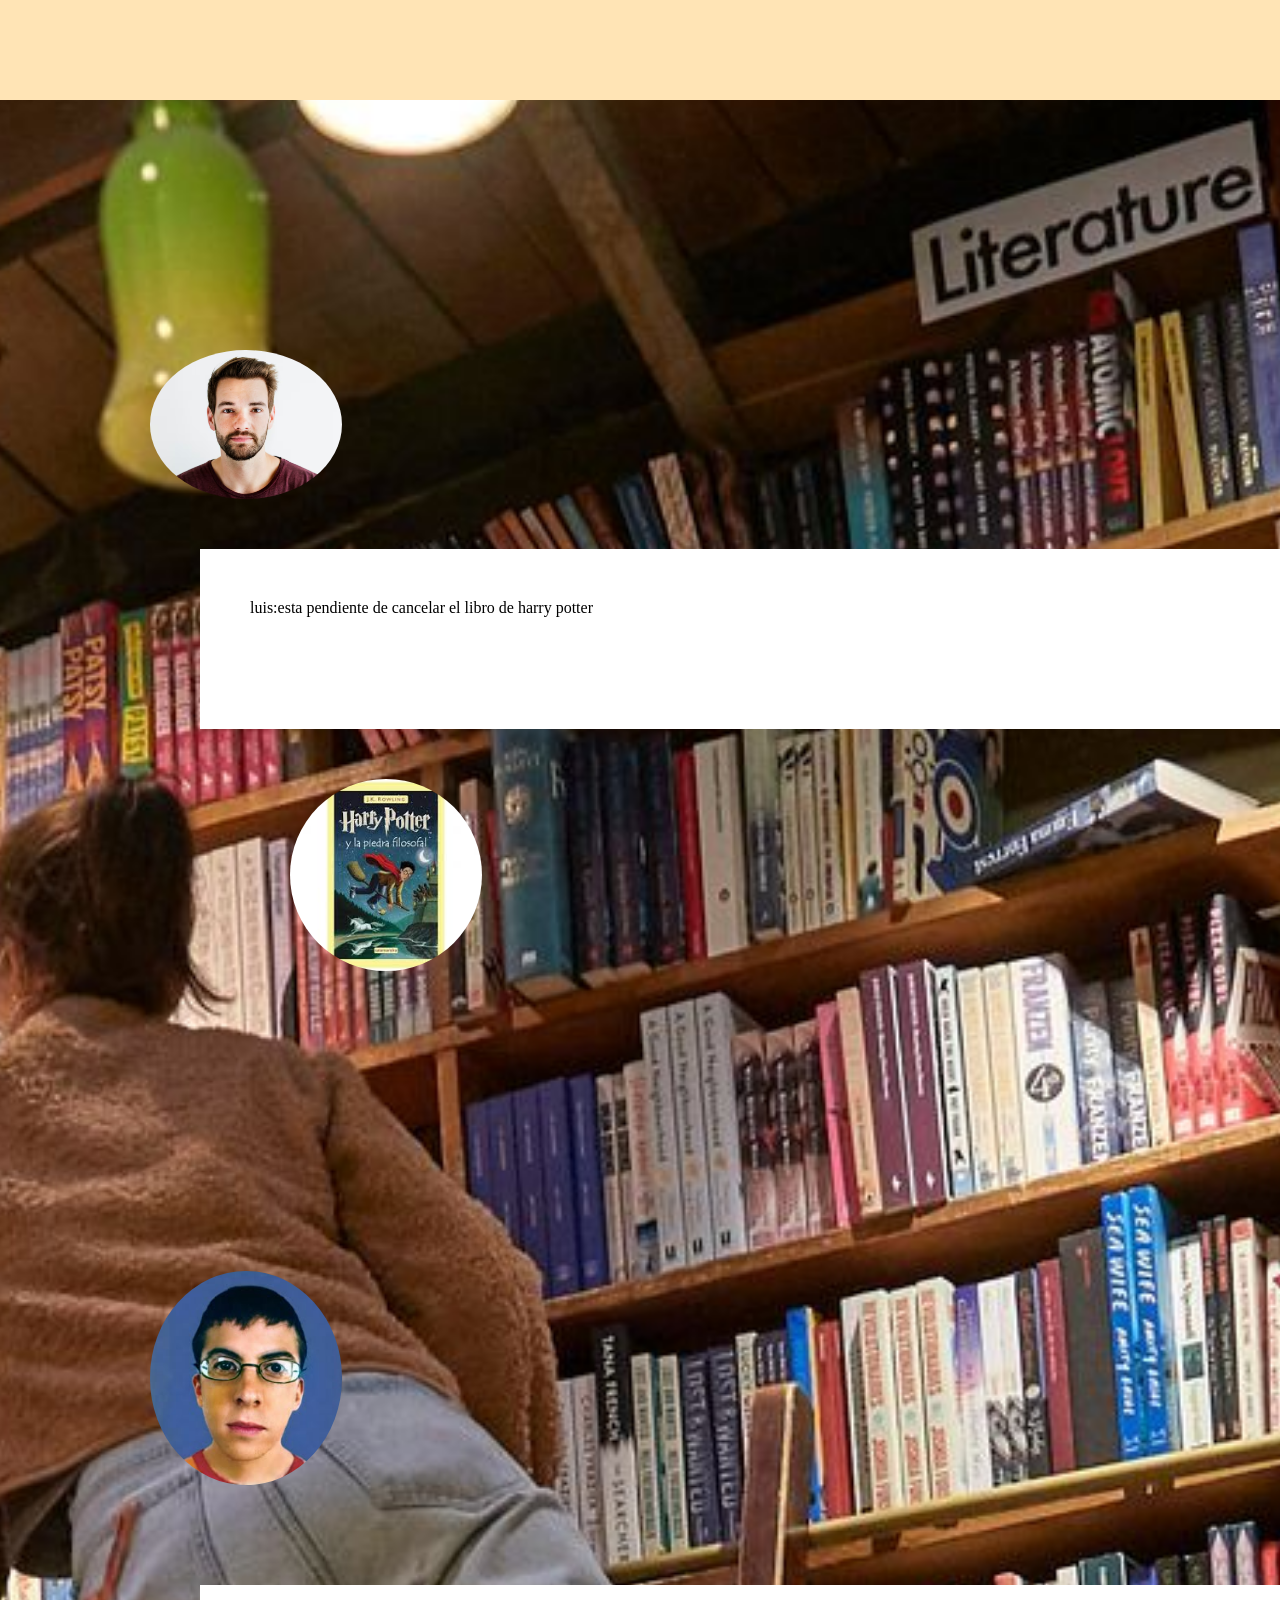
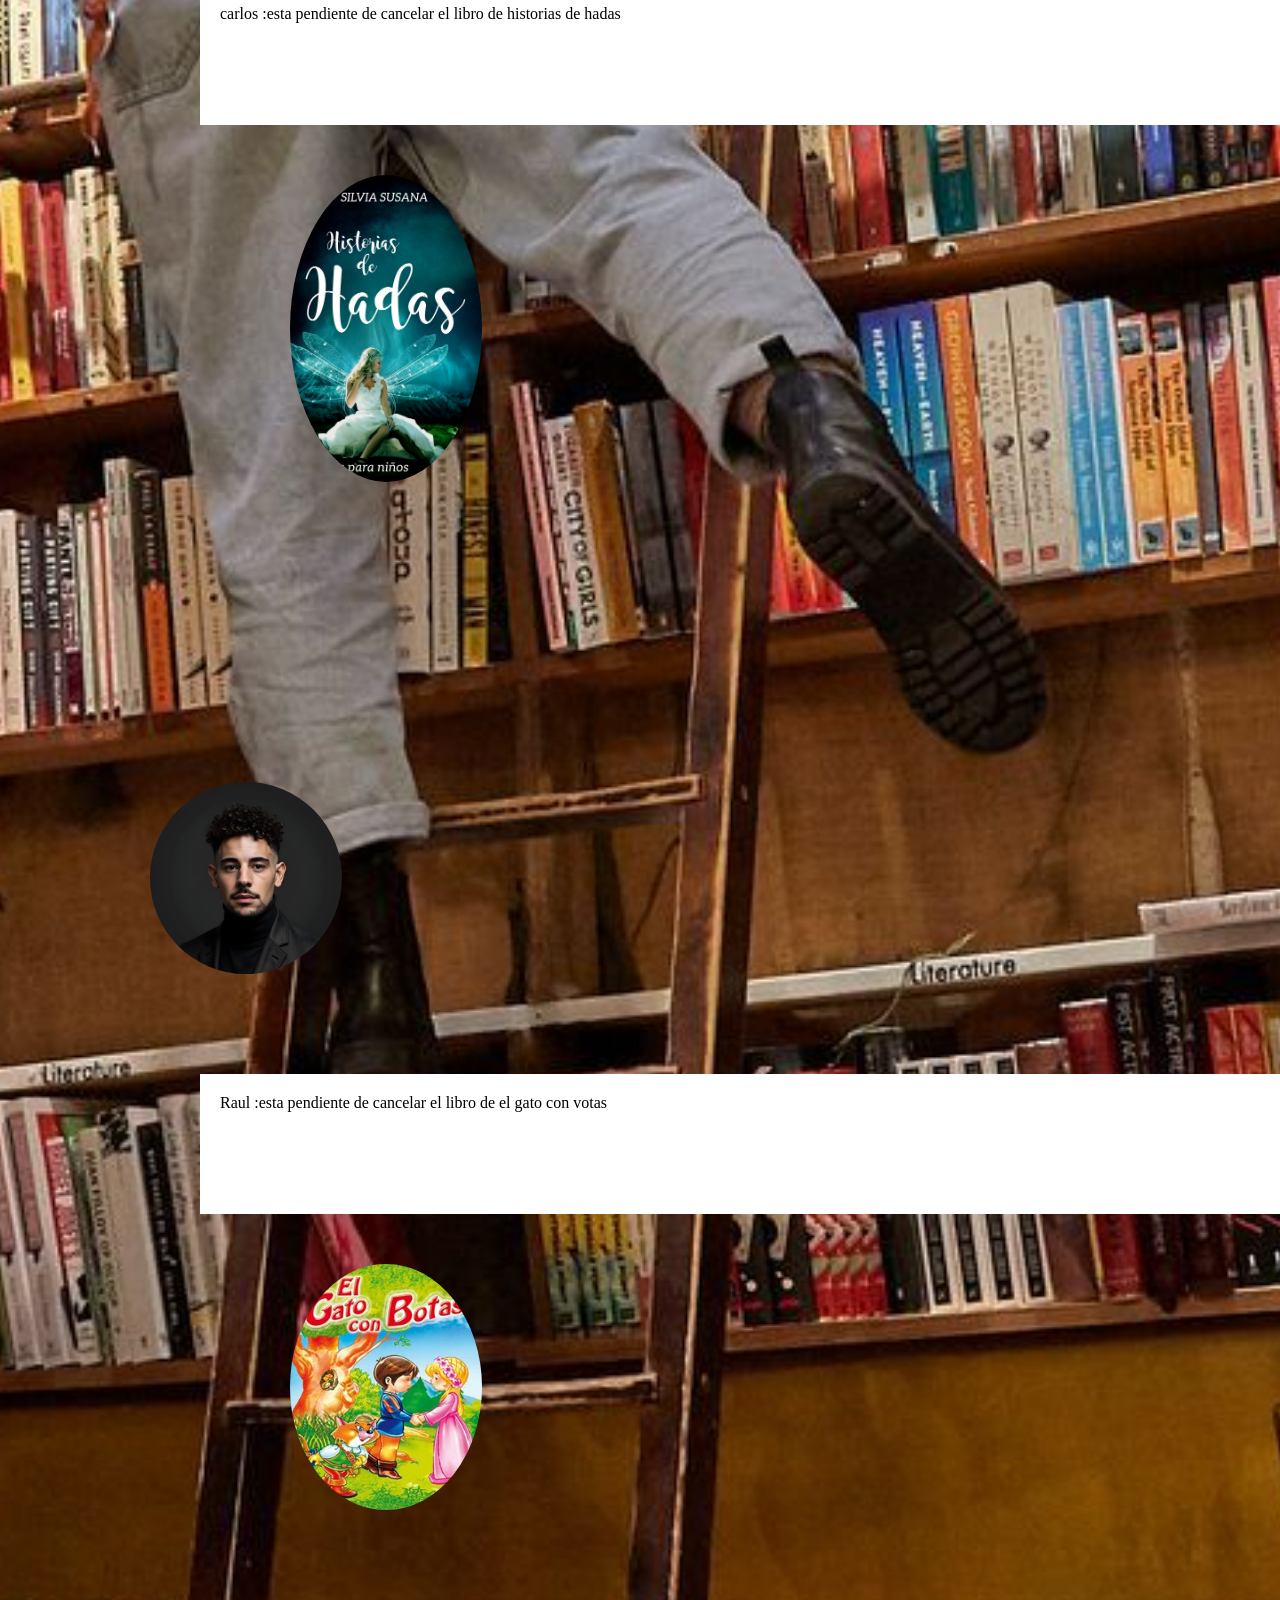
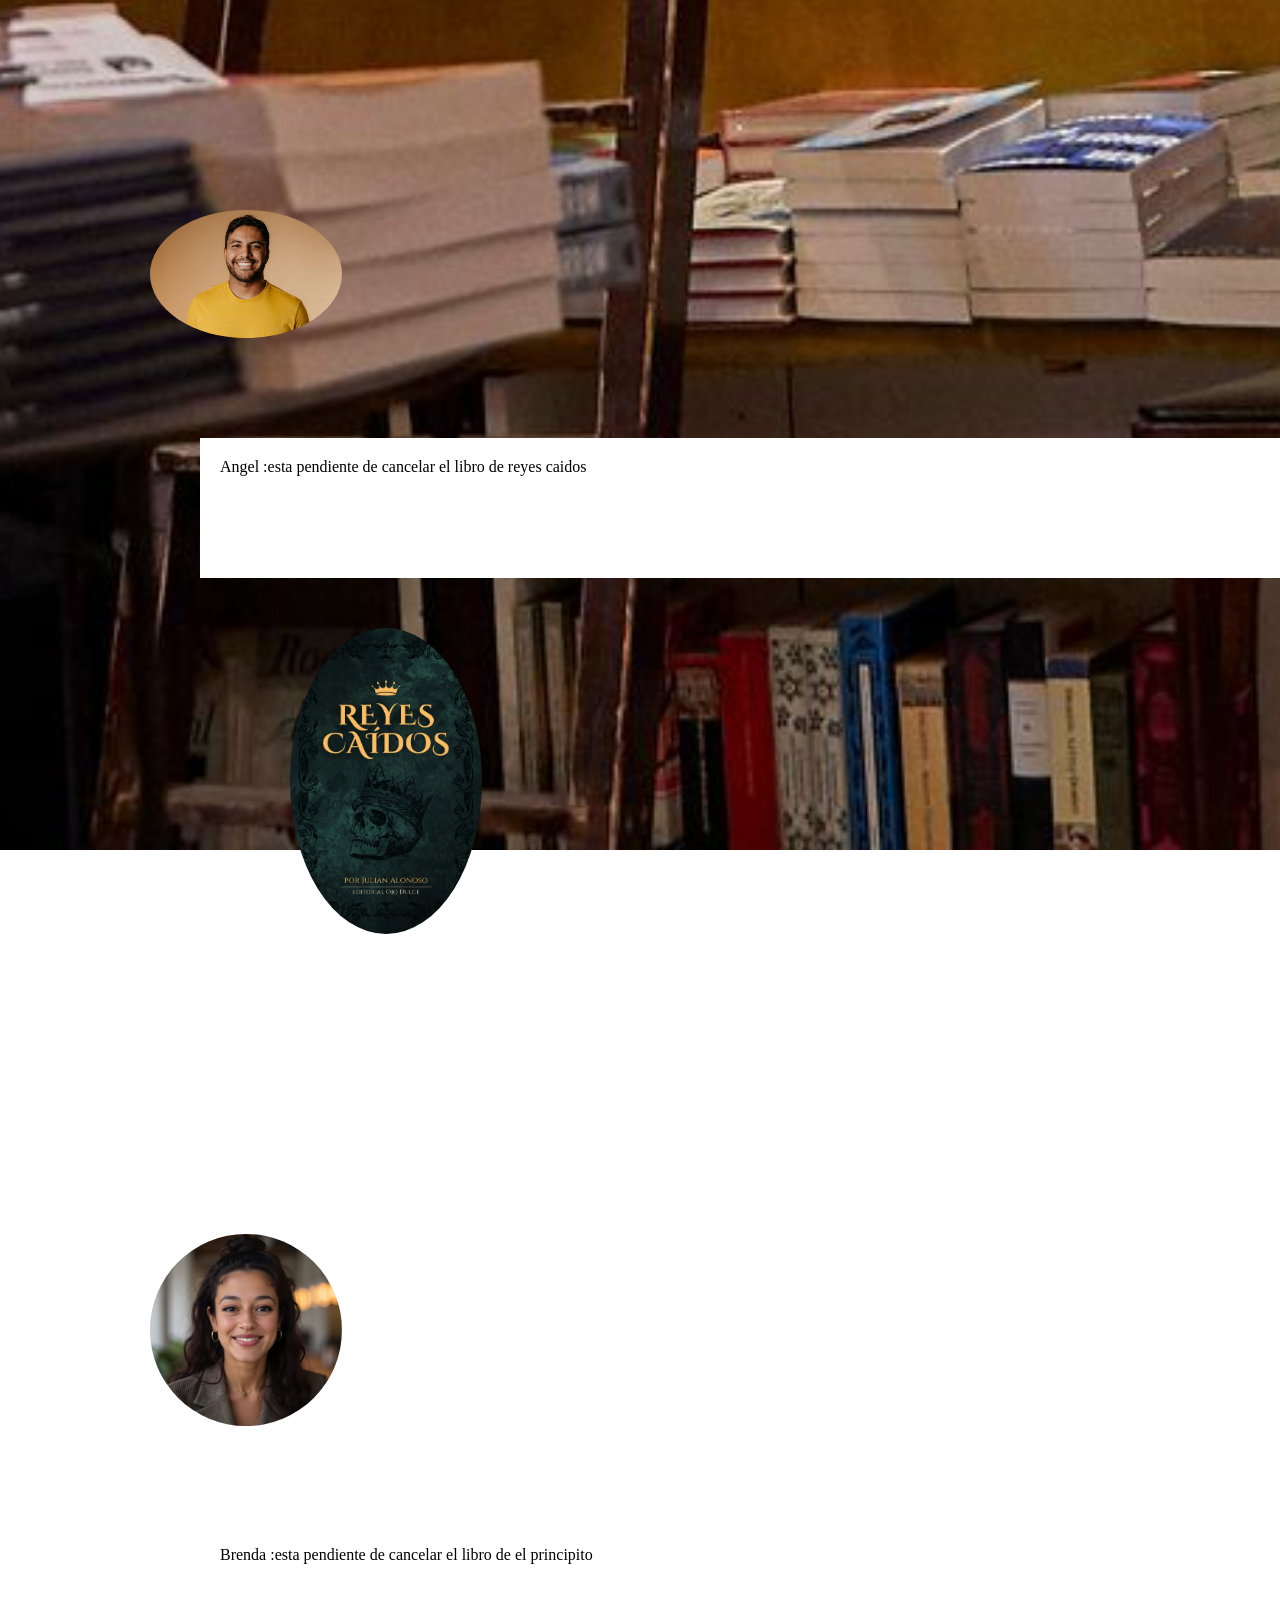
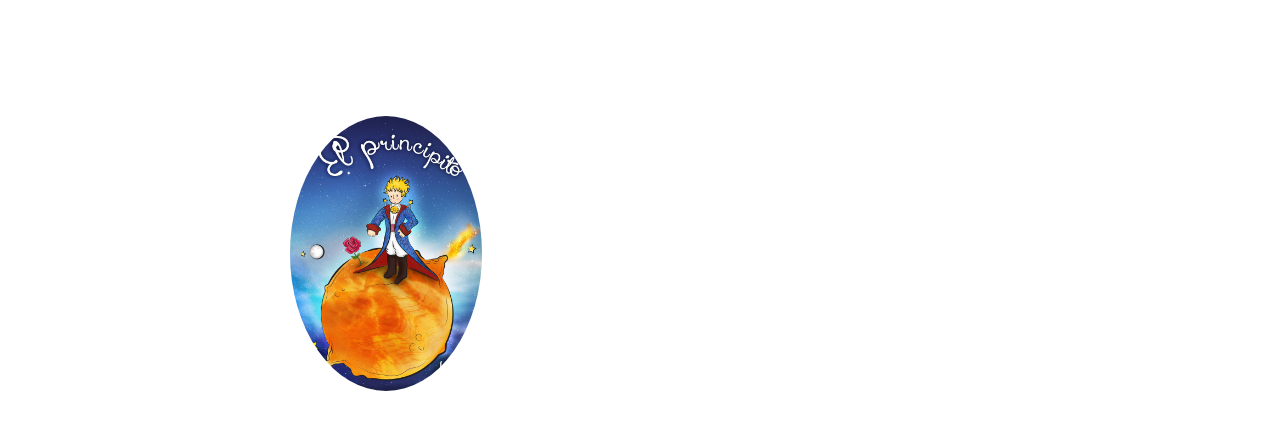
==== parte7.html @ 7886d371 "areglando mis codigos" ====
<!DOCTYPE html>
<html lang="en">
<head>
    <meta charset="UTF-8">
    <meta name="viewport" content="width=device-width, initial-scale=1.0">
    <link rel="stylesheet" href="parte 7.css">
    <title>Document</title>
</head>
<body>

    <nav>
     
    </nav>

    <div class="contenedor-principal">
        <div class="contenedor">
         <img src="css/cesar.avif" alt="">
         <p>
            luis:esta pendiente de cancelar el libro de harry potter</p>
         <img class="img2" src="css/harry.jpg" alt="">
        </div>

        <div class="contenedor">
         <img src="css/125.jpg" alt="">
         <p class="mono">
            carlos :esta pendiente de cancelar el libro de historias de hadas </p>
         <img class="img2" src="css/hadas.jpg" alt="">
        </div>
        
        <div class="contenedor">
        <img src="css/dani.jpg" alt="">
         <p class="mono">
            Raul :esta pendiente de cancelar el libro de el gato con votas </p>
         <img class="img2" src="css/el gato con votas.jpg" alt="">
        </div>

        <div class="contenedor">
         <img src="css/angel.avif" alt="">
         <p class="mono"> Angel :esta pendiente de cancelar el libro de reyes caidos</p>
         <img class="img2" src="css/reyes caidos.webp" alt="">
        </div>

   
        <div class="contenedor">
          <img src="css/brenda.jpg" alt="">
         <p class="mono">
            Brenda :esta pendiente de cancelar el libro de el principito</p>
         <img class="img2" src="css/el principito.jpg" alt="">
        </div>

    

    </div>

    
</body>
</html>
---- parte 7.css ----
* {

    margin: 0;
    padding: 0;
}

nav {

    background: moccasin;
    height: 100px;
}

body {

    background-image: url(css/123.webp);
    background-repeat: no-repeat;
    background-position: center;
    background-size: cover;
    height: 450vh;
}

img {
    margin-left: 100px;
    border-radius:50%;
    width: 15%;
    padding: 50px;
}



.contenedor{
    display: flex;
    margin-top: 200px;
}

p{
   
   padding: 50px;
   margin-left: 200px;
   align-content: space-between;
   background-color:white;
   height: 80px;
}
.mono{
    padding: 20px;
    margin-top: 50px;
    height: 100px;

}
.img2{
    margin-left: 240px;
}




@media(min-width:390px){
    .contenedor {
        display: grid;
        grid-template-columns: repeat(1,1fr);

        

    }

  
    
  
}
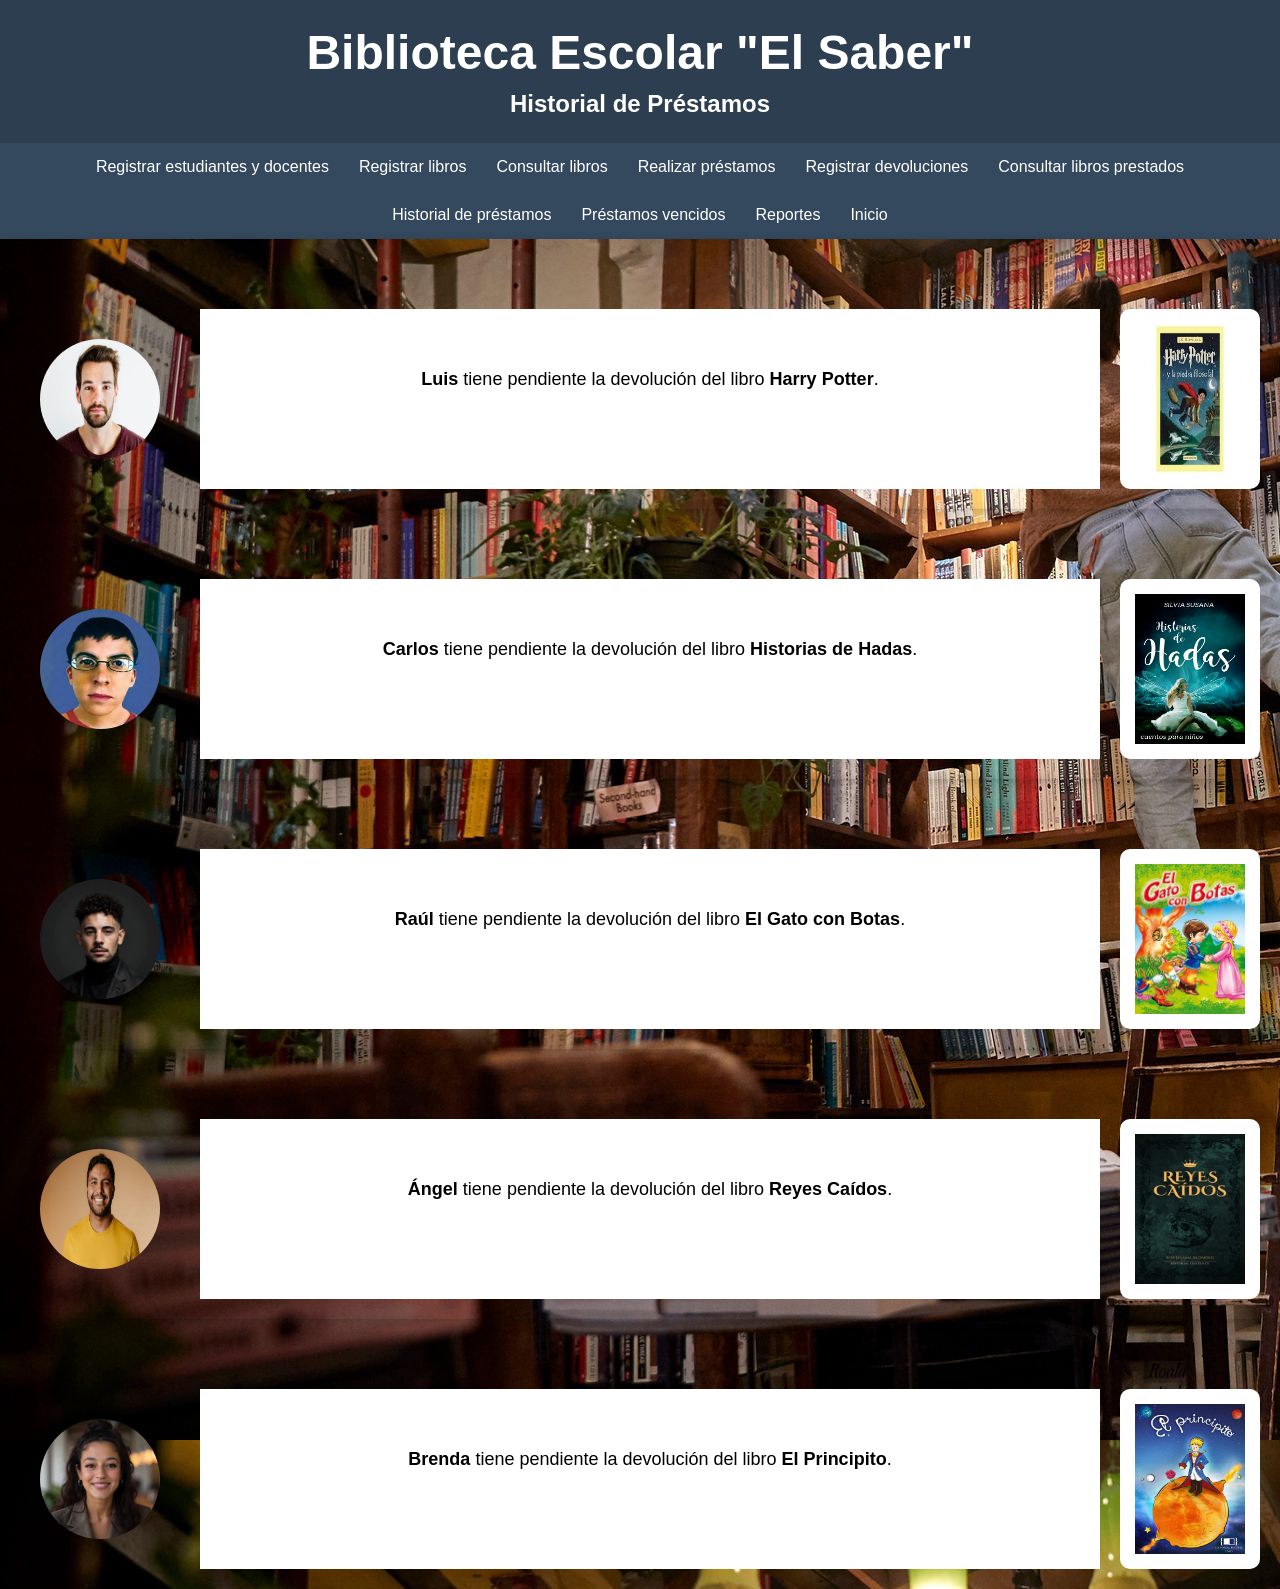
==== commit 6112f8d1: "resolviendo conflictos de fusion" ====
--- a/parte7.html
+++ b/parte7.html
@@ -1,58 +1,67 @@
 <!DOCTYPE html>
-<html lang="en">
+<html lang="es">
 <head>
     <meta charset="UTF-8">
     <meta name="viewport" content="width=device-width, initial-scale=1.0">
     <link rel="stylesheet" href="parte 7.css">
-    <title>Document</title>
+    <title>Historial de Préstamos</title>
 </head>
 <body>
 
-    <nav>
-     
+    <header class="titulo">
+        <h1>Biblioteca Escolar "El Saber"</h1>
+        <h2>Historial de Préstamos</h2>
+    </header>
+
+    <nav class="menu">
+        <ul>
+            <li><a href="parte1.html">Registrar estudiantes y docentes</a></li>
+            <li><a href="parte2.html">Registrar libros</a></li>
+            <li><a href="parte3.html">Consultar libros</a></li>
+            <li><a href="parte4.html">Realizar préstamos</a></li>
+            <li><a href="parte5.html">Registrar devoluciones</a></li>
+            <li><a href="parte6.html">Consultar libros prestados</a></li>
+            <li><a href="parte7.html">Historial de préstamos</a></li>
+            <li><a href="parte8.html">Préstamos vencidos</a></li>
+            <li><a href="parte9.html">Reportes</a></li>
+            <li><a href="index.html">Inicio</a></li>
+        </ul>
     </nav>
 
-    <div class="contenedor-principal">
-        <div class="contenedor">
-         <img src="css/cesar.avif" alt="">
-         <p>
-            luis:esta pendiente de cancelar el libro de harry potter</p>
-         <img class="img2" src="css/harry.jpg" alt="">
+    <main class="contenedor-principal">
+
+        <div class="tarjeta">
+            <img src="css/cesar.avif" alt="Luis">
+            <p><strong>Luis</strong> tiene pendiente la devolución del libro <b>Harry Potter</b>.</p>
+            <img class="libro" src="css/harry.jpg" alt="Harry Potter">
         </div>
 
-        <div class="contenedor">
-         <img src="css/125.jpg" alt="">
-         <p class="mono">
-            carlos :esta pendiente de cancelar el libro de historias de hadas </p>
-         <img class="img2" src="css/hadas.jpg" alt="">
-        </div>
-        
-        <div class="contenedor">
-        <img src="css/dani.jpg" alt="">
-         <p class="mono">
-            Raul :esta pendiente de cancelar el libro de el gato con votas </p>
-         <img class="img2" src="css/el gato con votas.jpg" alt="">
+        <div class="tarjeta">
+            <img src="css/125.jpg" alt="Carlos">
+            <p><strong>Carlos</strong> tiene pendiente la devolución del libro <b>Historias de Hadas</b>.</p>
+            <img class="libro" src="css/hadas.jpg" alt="Historias de Hadas">
         </div>
 
-        <div class="contenedor">
-         <img src="css/angel.avif" alt="">
-         <p class="mono"> Angel :esta pendiente de cancelar el libro de reyes caidos</p>
-         <img class="img2" src="css/reyes caidos.webp" alt="">
+        <div class="tarjeta">
+            <img src="css/dani.jpg" alt="Raúl">
+            <p><strong>Raúl</strong> tiene pendiente la devolución del libro <b>El Gato con Botas</b>.</p>
+            <img class="libro" src="css/el gato con votas.jpg" alt="El Gato con Botas">
         </div>
 
-   
-        <div class="contenedor">
-          <img src="css/brenda.jpg" alt="">
-         <p class="mono">
-            Brenda :esta pendiente de cancelar el libro de el principito</p>
-         <img class="img2" src="css/el principito.jpg" alt="">
+        <div class="tarjeta">
+            <img src="css/angel.avif" alt="Ángel">
+            <p><strong>Ángel</strong> tiene pendiente la devolución del libro <b>Reyes Caídos</b>.</p>
+            <img class="libro" src="css/reyes caidos.webp" alt="Reyes Caídos">
         </div>
 
-    
+        <div class="tarjeta">
+            <img src="css/brenda.jpg" alt="Brenda">
+            <p><strong>Brenda</strong> tiene pendiente la devolución del libro <b>El Principito</b>.</p>
+            <img class="libro" src="css/el principito.jpg" alt="El Principito">
+        </div>
 
-    </div>
+    </main>
 
-    
 </body>
 </html>
     
--- a/parte 7.css
+++ b/parte 7.css
@@ -1,69 +1,166 @@
-* {
+*{
+margin: 0;
+padding: 0;
 
-    margin: 0;
-    padding: 0;
 }
 
-nav {
+body{
+background-image:url(css/123.webp);
+font-family: Arial, Helvetica, sans-serif;
 
-    background: moccasin;
+}
+
+/* TITULO */
+.titulo{
+background: #2c3e50;
+color: white;
+text-align: center;
+padding: 25px;
+}
+
+.titulo h1{
+font-size: 3rem;
+}
+
+.titulo h2{
+margin-top: 10px;
+font-size: 1.5rem;
+}
+
+/* MENU */
+.menu{
+background: #34495e;
+}
+
+.menu ul{
+list-style: none;
+display: flex;
+flex-wrap: wrap;
+justify-content: center;
+}
+
+.menu a{
+display: block;
+color: white;
+text-decoration: none;
+padding: 15px;
+transition: 0.3s;
+}
+
+.menu a:hover
+
+/* CONTENEDOR PRINCIPAL */
+.contenedor-principal{
+width: 90%;
+margin: 30px auto;
+border: 2px solid black; 
+padding: 20px;
+text-align: center;
+border-radius: 10px;
+gap: 30px;
+}
+
+/* TARJETAS */
+.tarjeta{
+display: flex;
+justify-content: space-between;
+gap: 20px;
+padding: 20px;
+border-radius: 15px;
+box-shadow: 0px 4px 12px rgba(0,0,0,0.2);
+}
+
+/* FOTO DEL USUARIO */
+.tarjeta img:first-child{
+width: 120px;
+height: 120px;
+margin-top:60px ;
+border-radius: 50%;
+border: 2px ;
+padding: 20px;
+gap: 30px;
+}
+
+/* TEXTO */
+.tarjeta p{
+padding: 60px;
+margin-top:50px;
+flex: 1;
+font-size: 18px;
+text-align: center;
+background-color: white;
+
+}
+
+/* LIBRO */
+.libro{
+padding: 15px;
+margin-top: 50px;
+width: 110px;
+height: 150px;
+border-radius: 10px;
+background-color: white;
+
+}
+
+/* TABLET */
+@media (max-width: 1023px){
+
+```
+.titulo h1{
+    font-size: 2.2rem;
+}
+
+.tarjeta{
+    padding: 15px;
+}
+
+.tarjeta img:first-child{
+    width: 100px;
     height: 100px;
 }
 
-body {
-
-    background-image: url(css/123.webp);
-    background-repeat: no-repeat;
-    background-position: center;
-    background-size: cover;
-    height: 450vh;
+.libro{
+    width: 90px;
+    height: 130px;
 }
 
-img {
-    margin-left: 100px;
-    border-radius:50%;
-    width: 15%;
-    padding: 50px;
+.tarjeta p{
+    font-size: 16px;
+}
+```
+
 }
 
+/* CELULAR */
+@media (max-width: 767px){
 
-
-.contenedor{
-    display: flex;
-    margin-top: 200px;
+```
+.menu ul{
+    flex-direction: column;
 }
 
-p{
-   
-   padding: 50px;
-   margin-left: 200px;
-   align-content: space-between;
-   background-color:white;
-   height: 80px;
+.tarjeta{
+    flex-direction: column;
+    text-align: center;
 }
-.mono{
-    padding: 20px;
-    margin-top: 50px;
-    height: 100px;
+
+.tarjeta img:first-child{
+    width: 90px;
+    height: 90px;
+}
+
+.libro{
+    width: 80px;
+    height: 120px;
+}
+
+.titulo h1{
+    font-size: 1.8rem;
+}
+
+.titulo h2{
+    font-size: 1.2rem;
+}
 
 }
-.img2{
-    margin-left: 240px;
-}
-
-
-
-
-@media(min-width:390px){
-    .contenedor {
-        display: grid;
-        grid-template-columns: repeat(1,1fr);
-
-        
-
-    }
-
-  
-    
-  
-}
